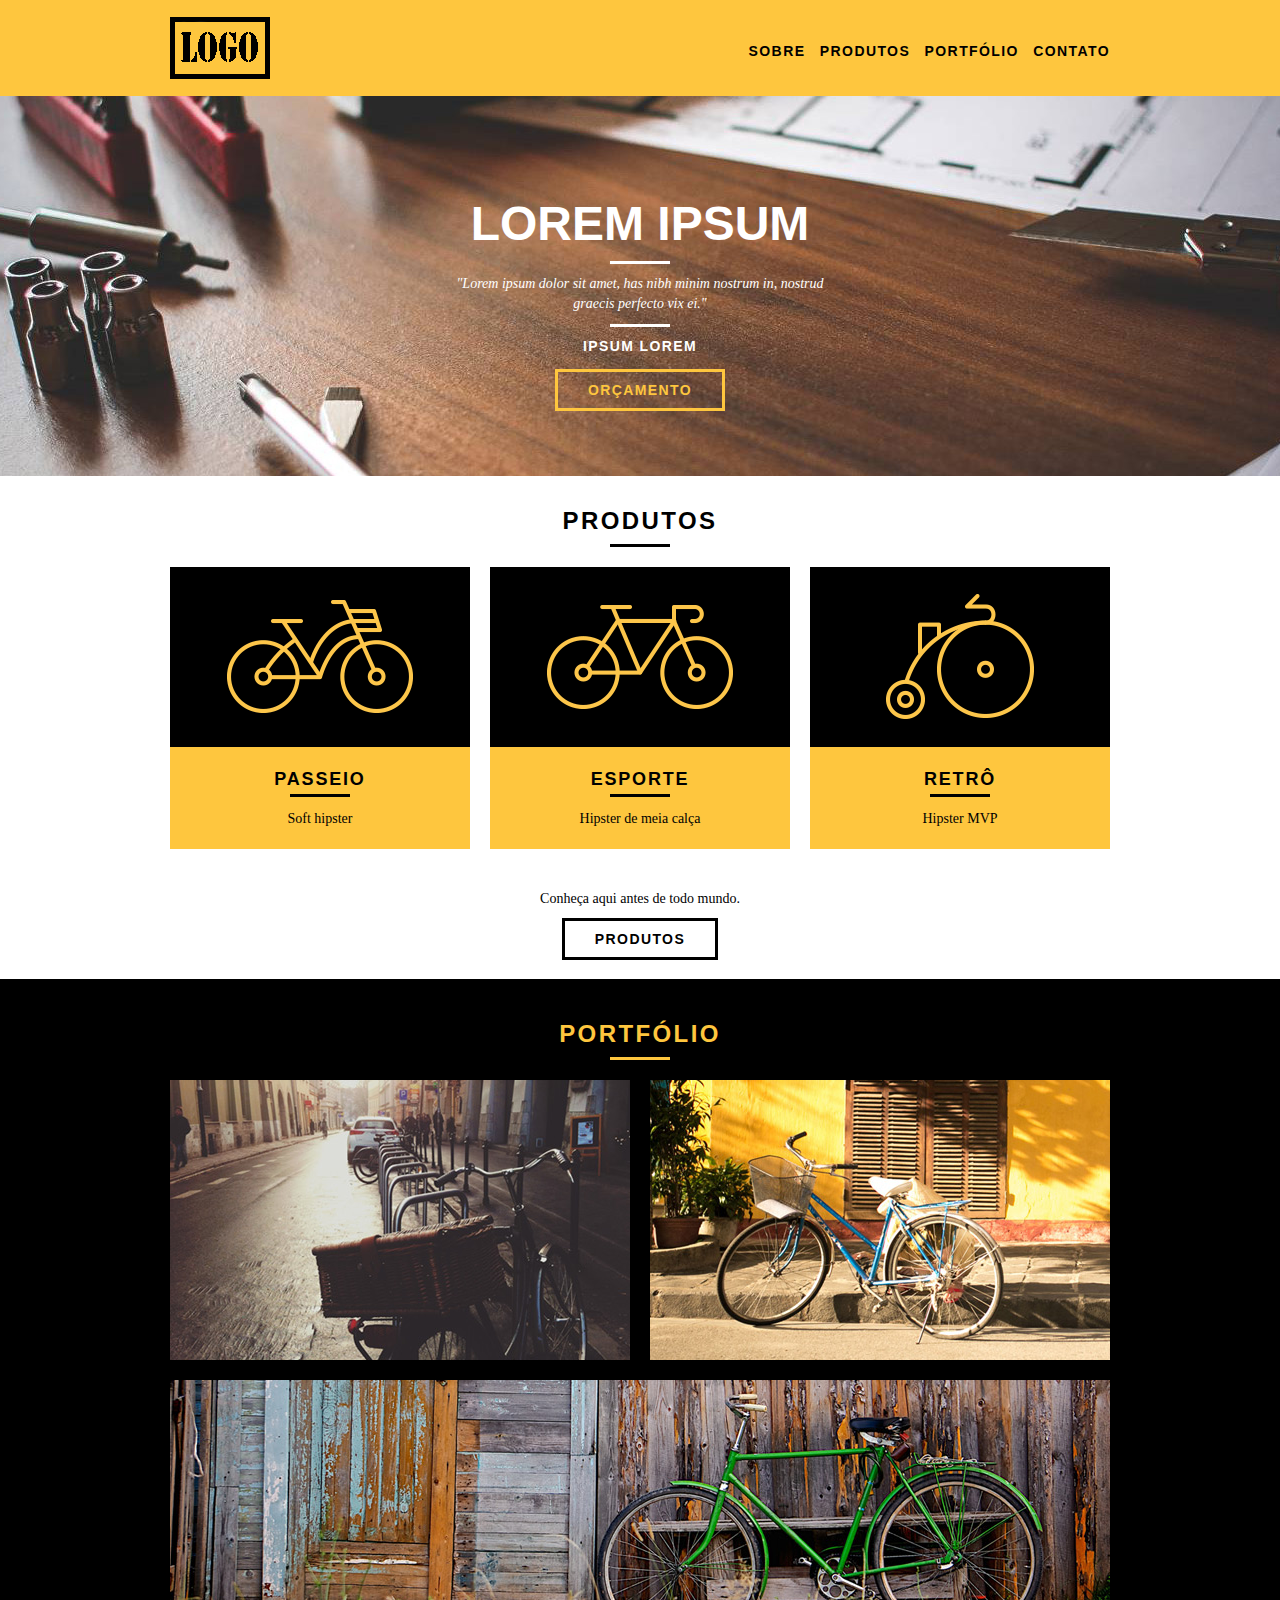
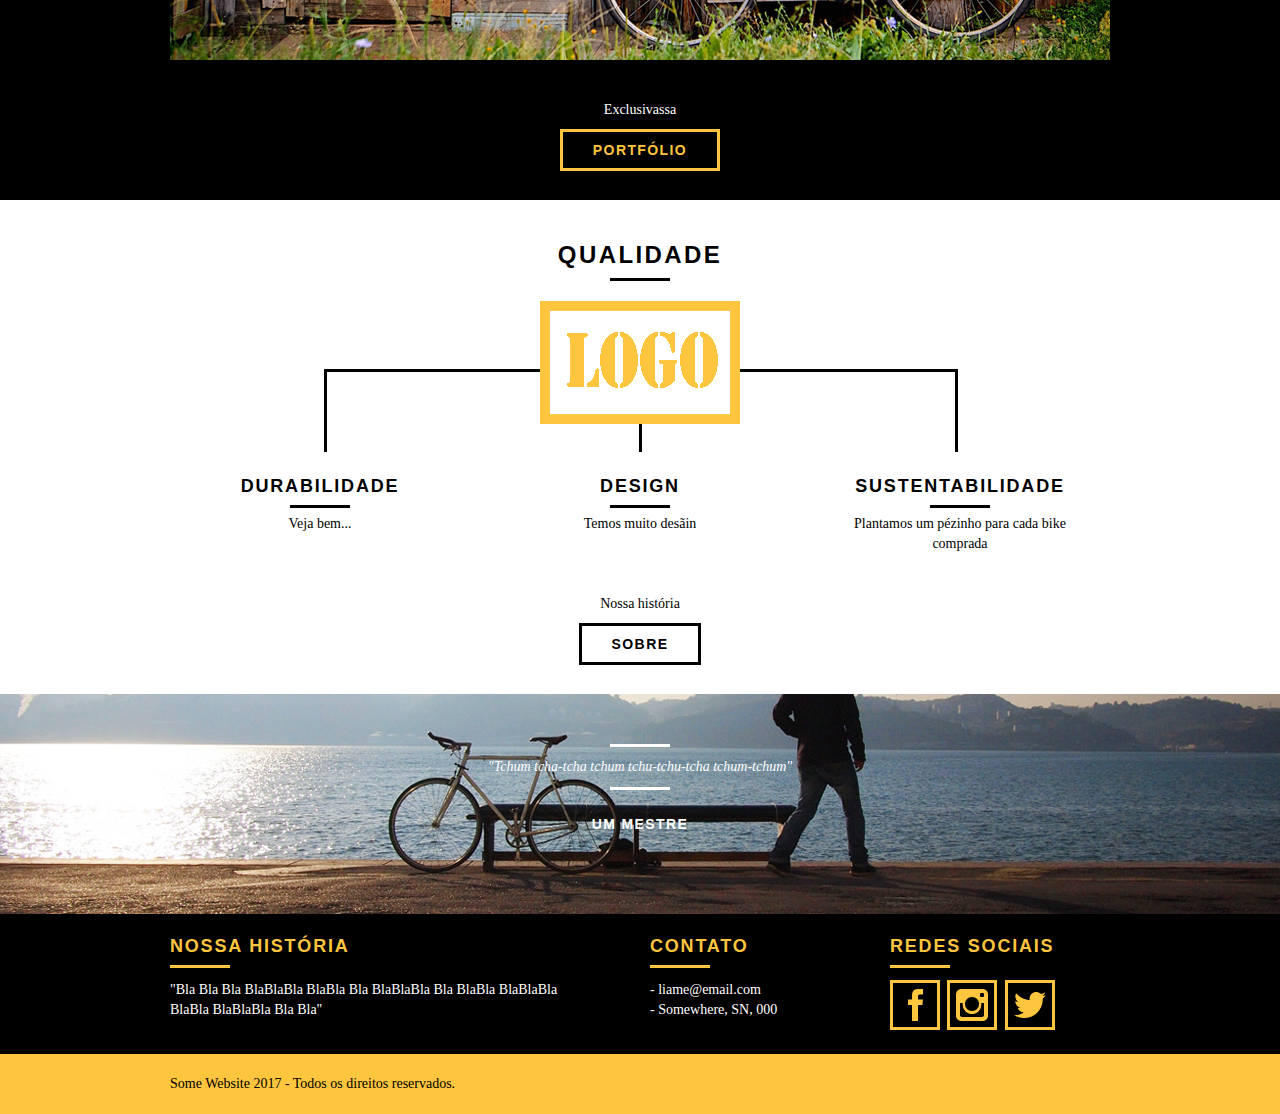
==== index.html @ 2bbde7e0 "adding files" ====
<!DOCTYPE html>
<html lang="pt-br">
	<head>
		<meta charset="utf-8">
		<title>Bikcraft</title>
		<link rel="stylesheet" href="_css/normalize.css">
		<link rel="stylesheet" href="_css/reset.css">
		<link rel="stylesheet" href="_css/grid.css">
		<link rel="stylesheet" href="_css/style.css">
		<link rel="stylesheet" href="_css/responsivo.css">
	</head>
	<body>
		<header class="header">				
			<div class="container">
				<a href="index.html" class="grid-4 ">
					<img src="_pictures/logo.png" alt="Bikcraft">
				</a>
				<nav class="grid-12 header_menu">
					<ul>
						<li><a href="sobre.html">Sobre</a></li>
						<li><a href="produtos.html">Produtos</a></li>
						<li><a href="portfolio.html">Portfólio</a></li>
						<li><a href="contato.html">Contato</a></li>	
					</ul>
				</nav>
			</div>
		</header>
		<!--Fim do Cabeçalho-->	



		
		<section class="intro">
			<div class="container">
				<h1>LOREM IPSUM</h1>
				<blockquote class="quote-external">
					<p>"Lorem ipsum dolor sit amet, has nibh minim nostrum in, nostrud graecis perfecto vix ei."</p>
					<cite>Ipsum Lorem</cite>
				</blockquote>
				<a href="produtos.html" class="btn">Orçamento</a>
			</div>
		</section>
		<!--Fim da Introdução.-->




		<section class="produtos container">
			<h2 class="subtitulo">Produtos</h2>
			<ul class="products_list">
				<li class="grid-1-3">
					<div class="products_icon">
						<img src="_pictures/produtos/passeio.png" alt="Bikecraft Passeio">
					</div>
					<h3>Passeio</h3>
					<p>Soft hipster</p>
				</li>
				<li class="grid-1-3">
					<div class="products_icon">
						<img src="_pictures/produtos/esporte.png" alt="Bikecraft Esporte">
					</div>
					<h3>Esporte</h3>
					<p>Hipster de meia calça</p>
				</li>
				<li class="grid-1-3">
					<div class="products_icon">
						<img src="_pictures/produtos/retro.png" alt="Bikecraft Retrô">
					</div>
					<h3>Retrô</h3>
					<p>Hipster MVP</p>
				</li>				
			</ul>

			<div class="call">
				<p>Conheça aqui antes de todo mundo.</p>
				<a href="produtos.html" class="btn_whitebg">Produtos</a>
			</div>
		</section>
		<!-- Fim dos Produtos-->




		<section class="portfolio">
			<div class="container">
				<h2 class="subtitulo">Portfólio</h2>
				<ul class="portfolio_list">
					<li class="grid-8"><img src="_pictures/portfolio/retro.jpg"></li>
					<li class="grid-8"><img src="_pictures/portfolio/passeio.jpg"></li>
					<li class="grid-16"><img src="_pictures/portfolio/esporte.jpg"></li>
				</ul>

			</div>

			<div class="call">
				<p>Exclusivassa</p>
				<a href="produtos.html" class="btn">Portfólio</a>
			</div>
		</section>
		<!-- Fim do Portfólio -->




		<section class="qualidade container">
			<h2 class="subtitulo">Qualidade</h2>
			<img src="_pictures/qualite.png" alt="Bikcraft">
			<ul class="qualidade_lista">
				<li class="grid-1-3">
					<h3>Durabilidade</h3>
					<p>Veja bem...</p>
				</li>
				<li class="grid-1-3">
					<h3>Design</h3>
					<p>Temos muito desãin</p>
				</li>
				<li class="grid-1-3">
					<h3>Sustentabilidade</h3>
					<p>Plantamos um pézinho para cada bike comprada</p>
				</li>
			</ul>
			<div class="call">
				<p>Nossa história</p>
				<a href="sobre.html" class="btn_whitebg">Sobre</a>
			</div>
		</section>
		<!--Fim de qualidade-->




		<section class="quebra">
			<blockquote class="quote-external container">
				<p class="quote-external">"Tchum tcha-tcha tchum tchu-tchu-tcha tchum-tchum"</p>
				<cite class="quote-external">Um mestre</cite>
			</blockquote>
		</section>
		<!--Fim da quebra-->




		<footer>
			<div class="footer">
				<div class="container">


					<div class="grid-8 historia">
						<h3>Nossa História</h3>
						<p > "Bla Bla Bla BlaBlaBla BlaBla Bla BlaBlaBla Bla BlaBla BlaBlaBla BlaBla BlaBlaBla Bla Bla"</p>
					</div>
					

					<div class="grid-4">
						<h3>Contato</h3>
						
						<ul>
							<li><p>- liame@email.com</p></li>
							<li><p>- Somewhere, SN, 000</p></li>
						</ul>

					</div>

					
					<div class="grid-4 footersocial">
						<h3>Redes Sociais</h3>
						<ul>
							<li><a class="fb" href="http://www.facebook.com/stuckonthis" target="_blank"><img src="_pictures/redes-sociais/facebook.png" alt="Facebook"></a></li>
							
							<li><a class="ins" href="http://www.instagram.com/ericdecol" target="_blank"><img src="_pictures/redes-sociais/instagram.png" alt="Instagram"></a></li>

							<li><a class="tw" href="http://www.twitter.com/ericdecol" target="_blank"><img src="_pictures/redes-sociais/twitter.png" alt="Twitter"></a></li>
						</ul>

					</div>
				</div>
			</div>
			<div class="copy">
				<div class="container">
					<p class="grid-16">Some Website 2017 - Todos os direitos reservados.</p>

				</div>
				
			</div>			
		</footer>
	</body>
</html>
---- _css/grid.css ----
*, *:before, *:after {
  -webkit-box-sizing: border-box; 
  -moz-box-sizing: border-box; 
  box-sizing: border-box;
}

.container {
	width: 960px;
	margin: 0 auto;
	padding: 0px;
	position: relative;
}

.container:after, .container:before {
	content: " ";
	display: table;
}

.container:after {
	clear: both;
}

.grid-1, .grid-2, .grid-3, .grid-4, .grid-5, .grid-6, .grid-7, .grid-8, .grid-9, .grid-10, .grid-11, .grid-12, .grid-13, .grid-14, .grid-15, .grid-16, .grid-1-3 {
	float: left;
	margin-left: 10px;
	margin-right: 10px;
}

.grid-1 	{width: 40px;}
.grid-2 	{width: 100px;}
.grid-3 	{width: 160px;}
.grid-4 	{width: 220px;}
.grid-5 	{width: 280px;}
.grid-6 	{width: 340px;}
.grid-7 	{width: 400px;}
.grid-8 	{width: 460px;}
.grid-9 	{width: 520px;}
.grid-10 	{width: 580px;}
.grid-11 	{width: 640px;}
.grid-12 	{width: 700px;}
.grid-13 	{width: 760px;}
.grid-14 	{width: 820px;}
.grid-15 	{width: 880px;}
.grid-16 	{width: 940px;}
.grid-1-3	{width: 300px;}

@media only screen and (min-width: 768px) and (max-width: 959px) {

.container {
	width: 768px;
}

.grid-1		{width: 28px;}
.grid-2		{width: 76px;}
.grid-3		{width: 124px;}
.grid-4		{width: 172px;}
.grid-5		{width: 220px;}
.grid-6		{width: 268px;}
.grid-7		{width: 316px;}
.grid-8		{width: 364px;}
.grid-9		{width: 412px;}
.grid-10	{width: 460px;}
.grid-11	{width: 508px;}
.grid-12	{width: 556px;}
.grid-13	{width: 604px;}
.grid-14	{width: 652px;}
.grid-15	{width: 700px;}
.grid-16	{width: 748px;}
.grid-1-3	{width: 236px;}

}

@media only screen and (max-width: 767px) {
.container {
	width: 300px;
}

.grid-1, .grid-2, .grid-3, .grid-4, .grid-5, .grid-6, .grid-7, .grid-8, .grid-9, .grid-10, .grid-11, .grid-12, .grid-13, .grid-14, .grid-15, .grid-16, .grid-1-3 {
	width: 300px;
	margin: 0 0 20px 0;
	float: none;
}

}
---- _css/style.css ----
@charset utf-8;
/*globais*/
body{
	font-family: Arial, Helvetica, sans-serif;
}
p{
	font-family: Georgia, "Times New Roman", serif;
	font-size: 14px;
	line-height: 20px;

}
img{
	display: block;
}

.btn{
	border: 3px solid #fec63e;
	padding: 10px 30px;
	color: #fec63e;
	text-transform: uppercase;
	font-size: 14px;
	line-height: 20px;
	letter-spacing: .1em;
	font-weight: bold;

}
.btn:hover {
	color: #FFF;
	border-color: #FFF;
	background: rgba(0,0,0,.4);
}

.btn_whitebg{
	border: 3px solid #000;
	padding: 10px 30px;
	color: #000;
	text-transform: uppercase;
	font-size: 14px;
	line-height: 20px;
	letter-spacing: .1em;
	font-weight: bold;
}
.btn_whitebg:hover{
	color:#fec63e;
	border-color:#fec63e;
	background: rgba(254,198,62,.35);
}

.subtitulo{
	font-weight: bold;
	text-transform: uppercase;
	font-size:24px;
	line-height: 30px;
	color: #000;
	text-align: center;
	letter-spacing: .1em;

}

.subtitulo:after{
	content: "";
	display: block;
	width: 60px;
	height: 3px;
	background:  #000;
	margin: 8px auto;
	margin-bottom: 20px;

}

/*------------------------------header-----------------------------*/
.header{
	position: fixed;
	top: 0;
	width: 100%;
	background: #fec63e;
	padding: 17px 0px;
	z-index: 10;


}


.header_menu{
		text-align: right;

}
.header_menu ul li{
	display: inline-block;
	margin-left: 10px;
	margin-top: 24px;

	

}
.header_menu ul li a{
	color: #000;
	font-weight: bold;
	text-transform: uppercase;
	letter-spacing: .1em;
	font-size: 14px;
	line-height: 20px;
	padding: 15px 0px;
}


.header_menu ul li a:hover{
	color: #FFF;
}
.header_menu ul li a.menu_ativo{
	color: #FFF;
}


/*-----------------introdução-------------------------------*/


.intro{
	width: 100%;
	height: 380px;
	background:url(../_pictures/bg.jpg) no-repeat center;
	background-size: cover;
	margin-top: 96px;
	text-align: center;
	padding-top: 100px;
}

.intro h1{
	font-size: 48px;
	color:  #FFF;
	font-weight: bold;
	text-transform: uppercase;
}	

.quote-external {
	max-width: 400px;
	margin: 0 auto;
	color: white;
	margin-bottom: 25px;

}
.quote-external p:before, .quote-external p:after{
	content: "";
	display: block;
	width: 60px;
	height: 3px;
	background:  #FFF;
	margin: 10px auto;


}

.quote-external p{
	font-style: italic;
	te
}

	


.quote-external cite{
	text-transform: uppercase;	
	font-style: normal;
	font-weight: bold;
	font-size: 14px;
	letter-spacing: .1em;
}
/*------------------INTRODUÇÃO INTERNA--------------------*/
.intro-interna{
	width:100%;
	margin-top:92px;
	height:160px;
	background-size: cover;
	text-align: center;
	color:#fff;
	padding-top: 30px;
}

.intro-interna h1{
	font-size: 40px;
	color:  #FFF;
	font-weight: bold;
	text-transform: uppercase;

}
.intro-interna h1:after{
	content: "";
	display: block;
	width: 60px;
	height: 3px;
	background:  #FFF;
	margin: 10px auto;


}

/*------------------PRODUTOS---------------------*/

.produtos{
	position:relative;
	padding: 30px 0px;	
}
.products_list li{
	background: #fec63e;
	text-align: center;
}
.products_icon{
	background:#000;	
	padding:20px;
}
.products_icon img{
	margin: 0 auto;
}

.products_list li h3{
	font-weight: bold;
	text-transform: uppercase;
	font-size: 18px;
	line-height: 25px;
	letter-spacing: .1em;
	margin-top: 20px;
}
.products_list li h3:after{
	content: "";
	display: block;
	width: 60px;
	height: 3px;
	background:  #000;
	margin: 2px auto;

}
.products_list li p{
	padding: 10px 20px 20px 20px;
}
.call{
	padding-top: 40px;
	text-align: center;
	clear:both;
}
.call p{
	margin-bottom:20px;
}


/*Portfolio*/

.portfolio{
	width:100%;
	background: #000;
	padding: 40px 0;
}
.portfolio .subtitulo{
	color:#fec63e;
}
.portfolio .subtitulo:after{
	background:#fec63e;
}
.portfolio_list li:last-child{
	margin-top: 20px;
}
.portfolio .call p{
	color:#FFF;
}



/*Qualidade e historia	 */

.qualidade{
	padding: 40px 0;
}
.qualidade:after{
	content:"";
	width: 634px;
	height: 83px;
	display: block;
	background: url("../_pictures/linhas.png") no-repeat center;
	position: absolute;
	top: 169px;
	right: 162px;
	z-index: -1;
}
.qualidade img{
	
	margin: 0 auto;
}
.qualidade_lista{
	padding-top: 20px;
	overflow: auto;
}
.qualidade_lista li{
	text-align: center;
	padding: 0 40px;
	margin-top: 10px;
}
.qualidade_lista li h3{
	font-weight: bold;
	text-transform: uppercase;
	font-size: 18px;
	line-height: 25px;
	letter-spacing: .1em;
	margin-top: 20px;
}
.qualidade_lista li h3:after{
	content: "";
	display: block;
	width: 60px;
	height: 3px;
	background:  #000;
	margin: 6px auto;
}

/*Quebra*/

.quebra { 

	background: url("../_pictures/bg-footer.jpg") no-repeat center;
	width: 100%;
	height: 220px;
	background-size: cover;
	text-align: center;
	padding-top: 40px;
 }

 .quebra .quote-external{
 	max-width: 400px;
 }

 /*Footer*/
 .footer{
 	width: 100%;
 	background: #000;
 	color: #fff;
 	padding: 20px 0;

 }

 .footer h3{
 	text-transform: uppercase;
 	font-weight: bold;
 	font-size: 18px;
 	line-height: 25px;
 	color:#fec63e ;
 	letter-spacing: .1em;
 }
 .footer h3:after{
 	content: "";
	display: block;
	width: 60px;
	height: 3px;
	background:  #fec63e;
	margin: 6px 0 12px 0;
 }

 .historia{
 	padding-right: 40px;
 }

 .footersocial ul li{
 	display: inline-block;
 }
 .footersocial ul li a{
 	display: block;
 	border: 3px solid #fec63e;
 	padding: 6px;
 	margin-right: 3px;
 }
 .footersocial .fb:hover{
	border-color: #3b5998;
 }
 .footersocial .tw:hover{
	border-color: #1dcaff;
 }
 .footersocial .ins:hover{
	border-color: #bc2a8d;
 }

 .copy{
 	background-color: #fec63e;
 	width: 100%;
 	padding: 20px 0;
 }
---- _css/responsivo.css ----
/*Estilo para Tablets*/
@media only screen and (min-width: 768px) and (max-width: 959px) {



}
/*Estilo para Smartphones*/
@media only screen and (max-width: 767px) {
/*header*/

.header{
	position:relative;
	padding-bottom: 0px;
}
.header img{
	margin:0 auto 20px auto;
}
.header_menu{
	text-align: center
}
.header_menu ul li{


	margin:0;

}
.header_menu ul li a{
	width:140px;
	border:4px solid #000;
	color: #000;
	font-weight: bold;
	text-transform: uppercase;
	letter-spacing: .1em;
	font-size: 14px;
	line-height: 20px;
	padding: 18px 5px;
	float:left;
	display: block;
	}
	.header_menu ul li a:hover{
	border-color: #FFF;
	}
/*Introdução*/

.intro{
	margin-top: 0px;
	padding-top: 20px;
	background:url(../_pictures/bg-mobile.jpg) no-repeat center;
}
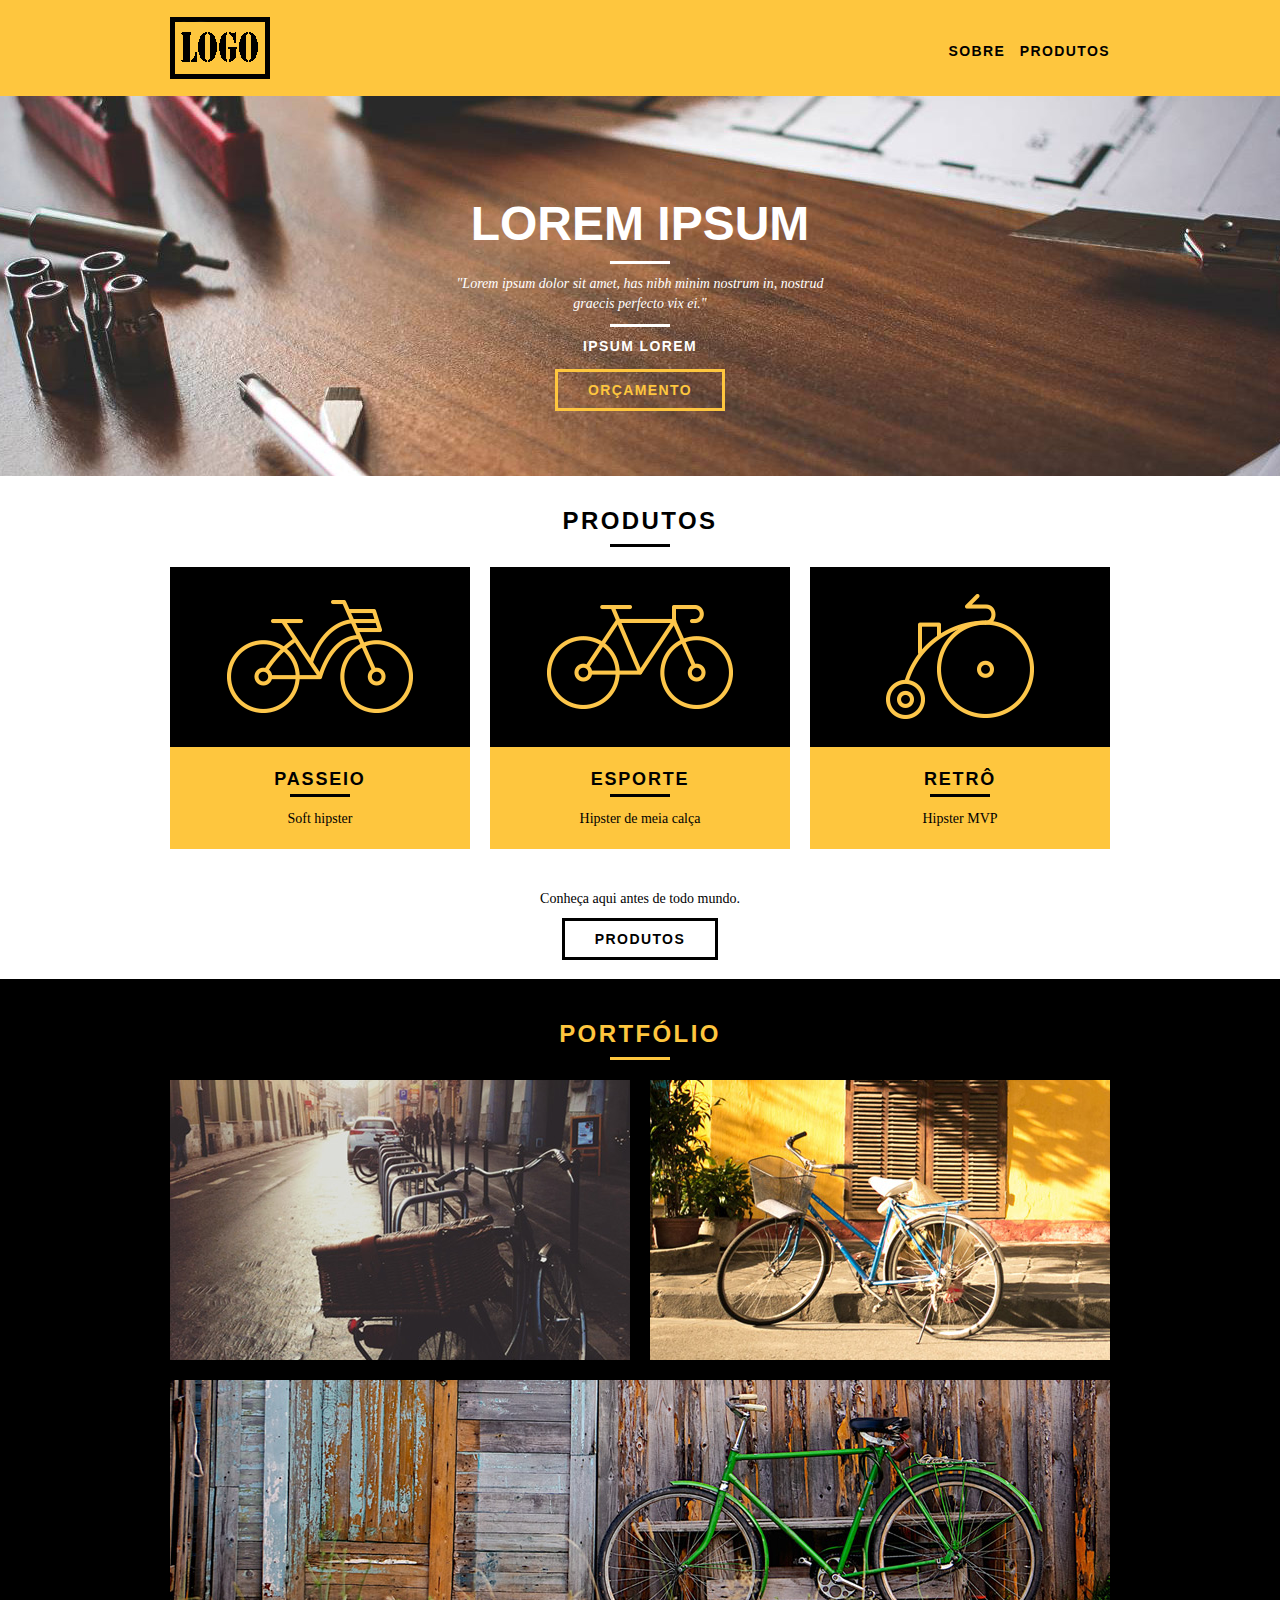
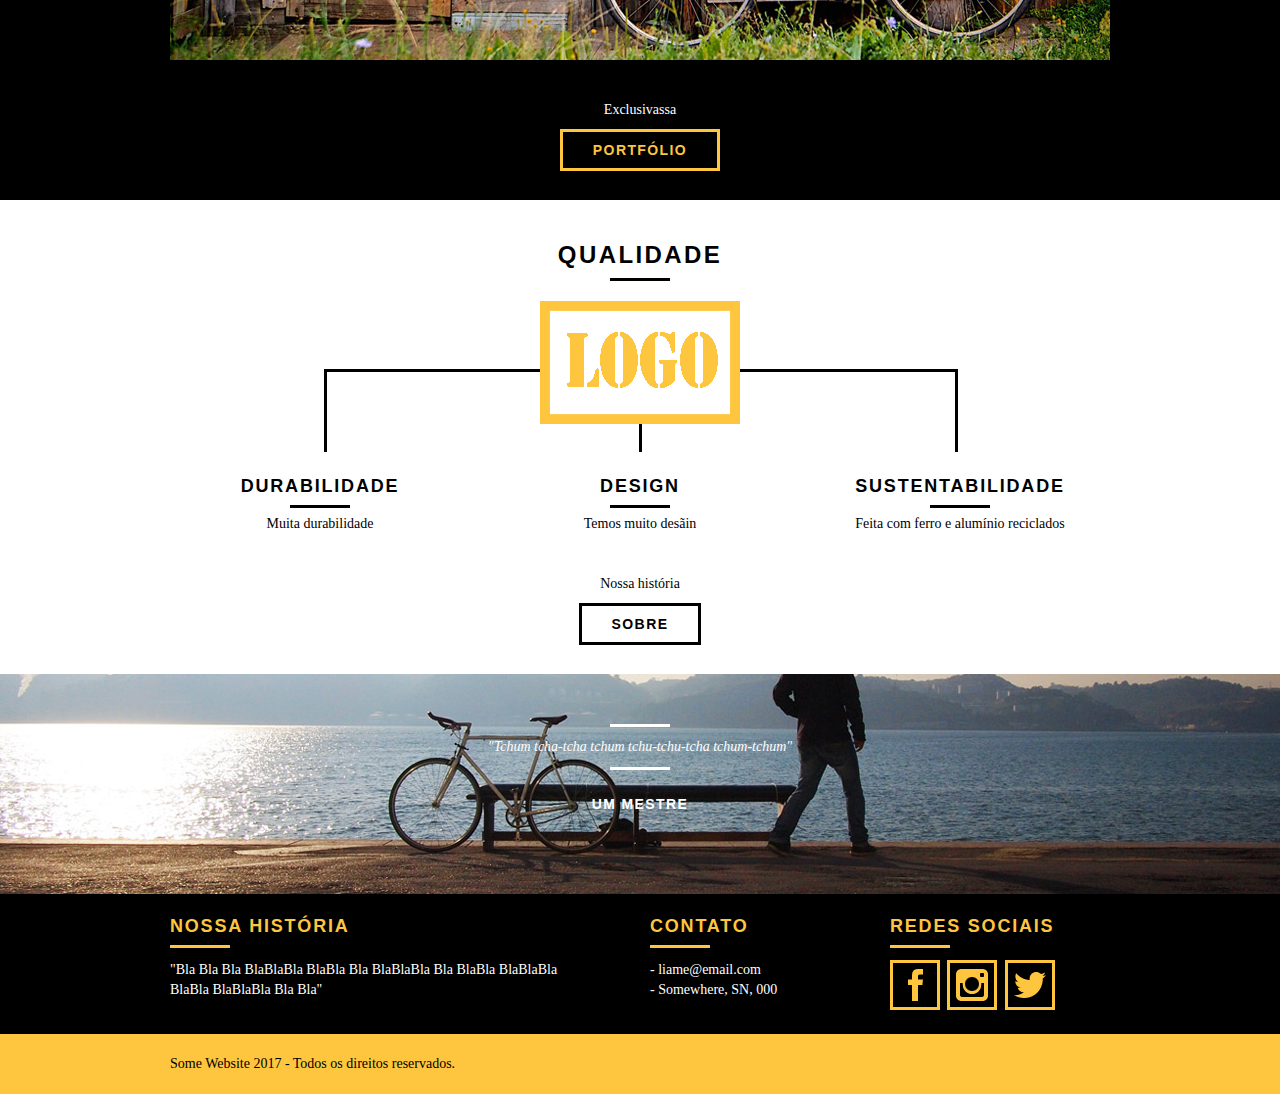
==== commit 85400ebe: "melhorias gerais de conteudo e estrutura" ====
--- a/index.html
+++ b/index.html
@@ -2,7 +2,7 @@
 <html lang="pt-br">
 	<head>
 		<meta charset="utf-8">
-		<title>Bikcraft</title>
+		<title>Bike</title>
 		<link rel="stylesheet" href="_css/normalize.css">
 		<link rel="stylesheet" href="_css/reset.css">
 		<link rel="stylesheet" href="_css/grid.css">
@@ -19,8 +19,8 @@
 					<ul>
 						<li><a href="sobre.html">Sobre</a></li>
 						<li><a href="produtos.html">Produtos</a></li>
-						<li><a href="portfolio.html">Portfólio</a></li>
-						<li><a href="contato.html">Contato</a></li>	
+						<!--<li><a href="portfolio.html">Portfólio</a></li>-->
+						<!--<li><a href="contato.html">Contato</a></li>-->	
 					</ul>
 				</nav>
 			</div>
@@ -108,7 +108,7 @@
 			<ul class="qualidade_lista">
 				<li class="grid-1-3">
 					<h3>Durabilidade</h3>
-					<p>Veja bem...</p>
+					<p>Muita durabilidade</p>
 				</li>
 				<li class="grid-1-3">
 					<h3>Design</h3>
@@ -116,7 +116,7 @@
 				</li>
 				<li class="grid-1-3">
 					<h3>Sustentabilidade</h3>
-					<p>Plantamos um pézinho para cada bike comprada</p>
+					<p>Feita com ferro e alumínio reciclados</p>
 				</li>
 			</ul>
 			<div class="call">
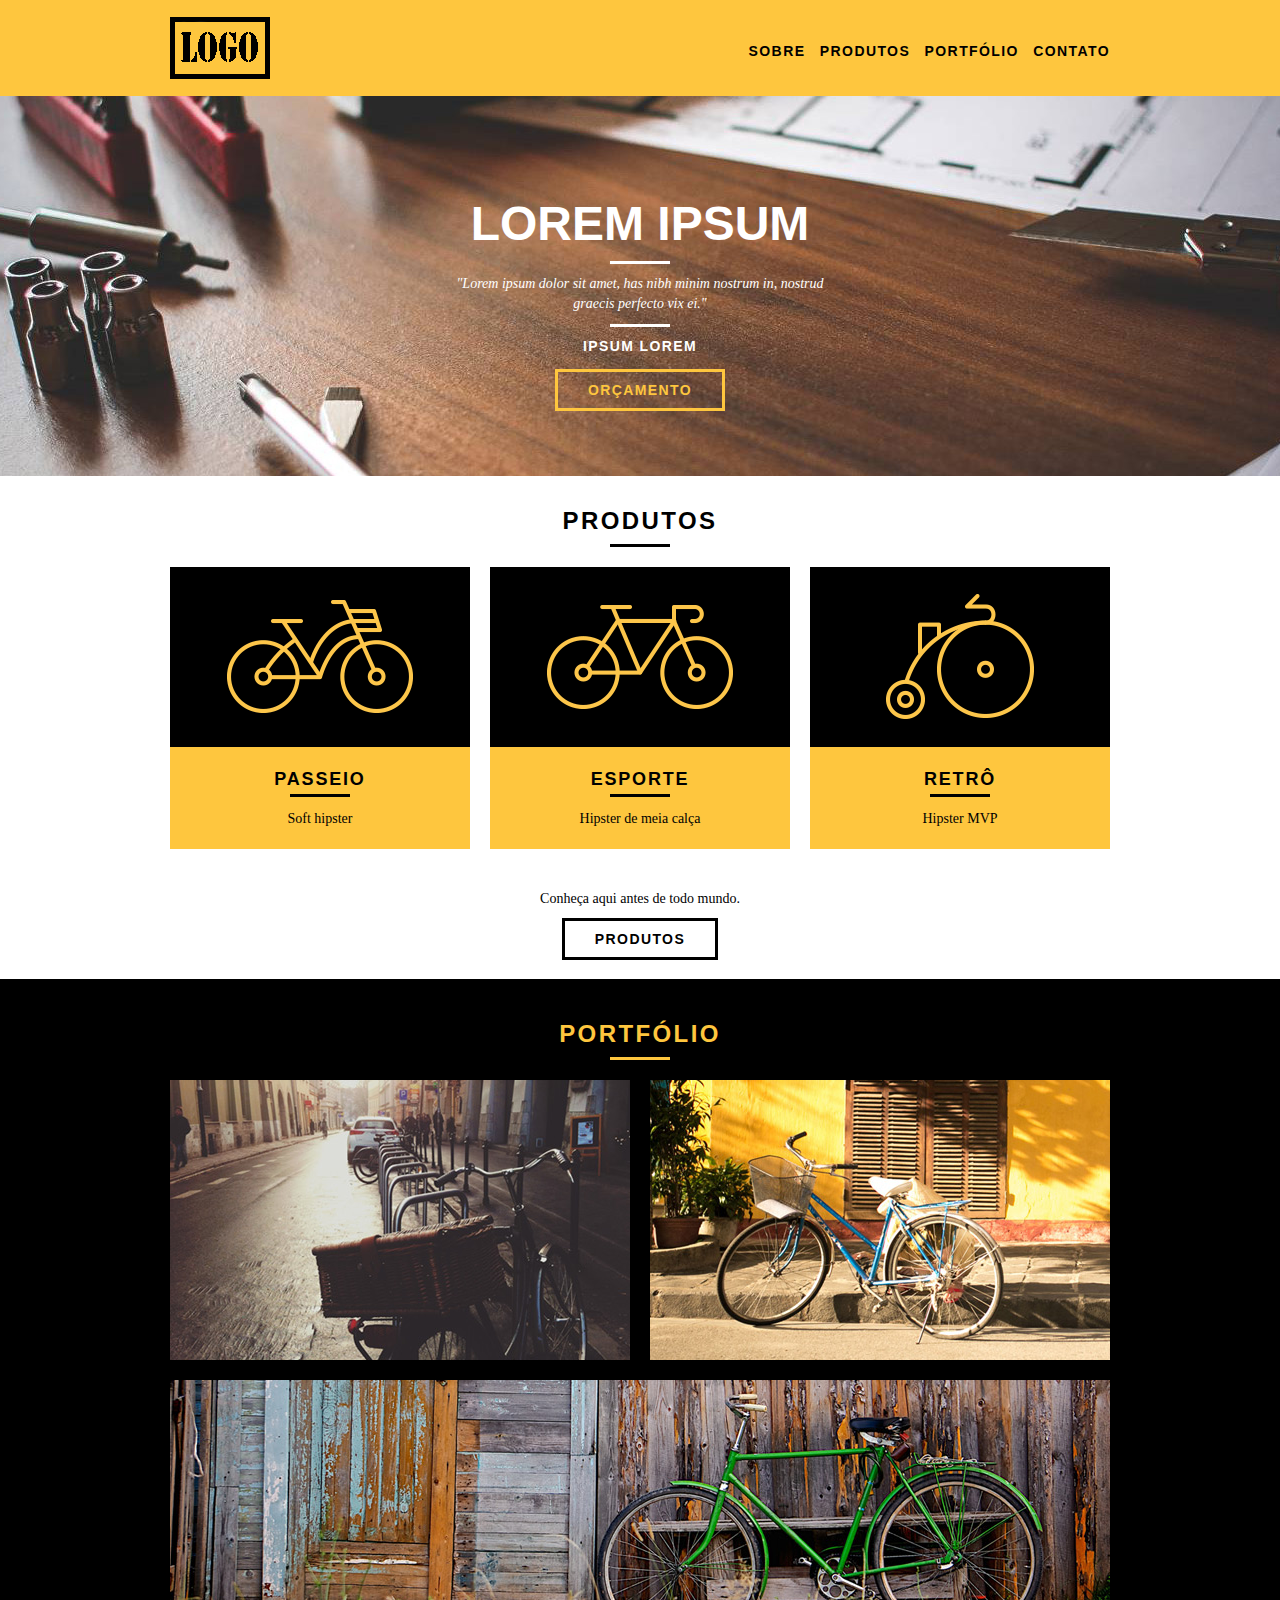
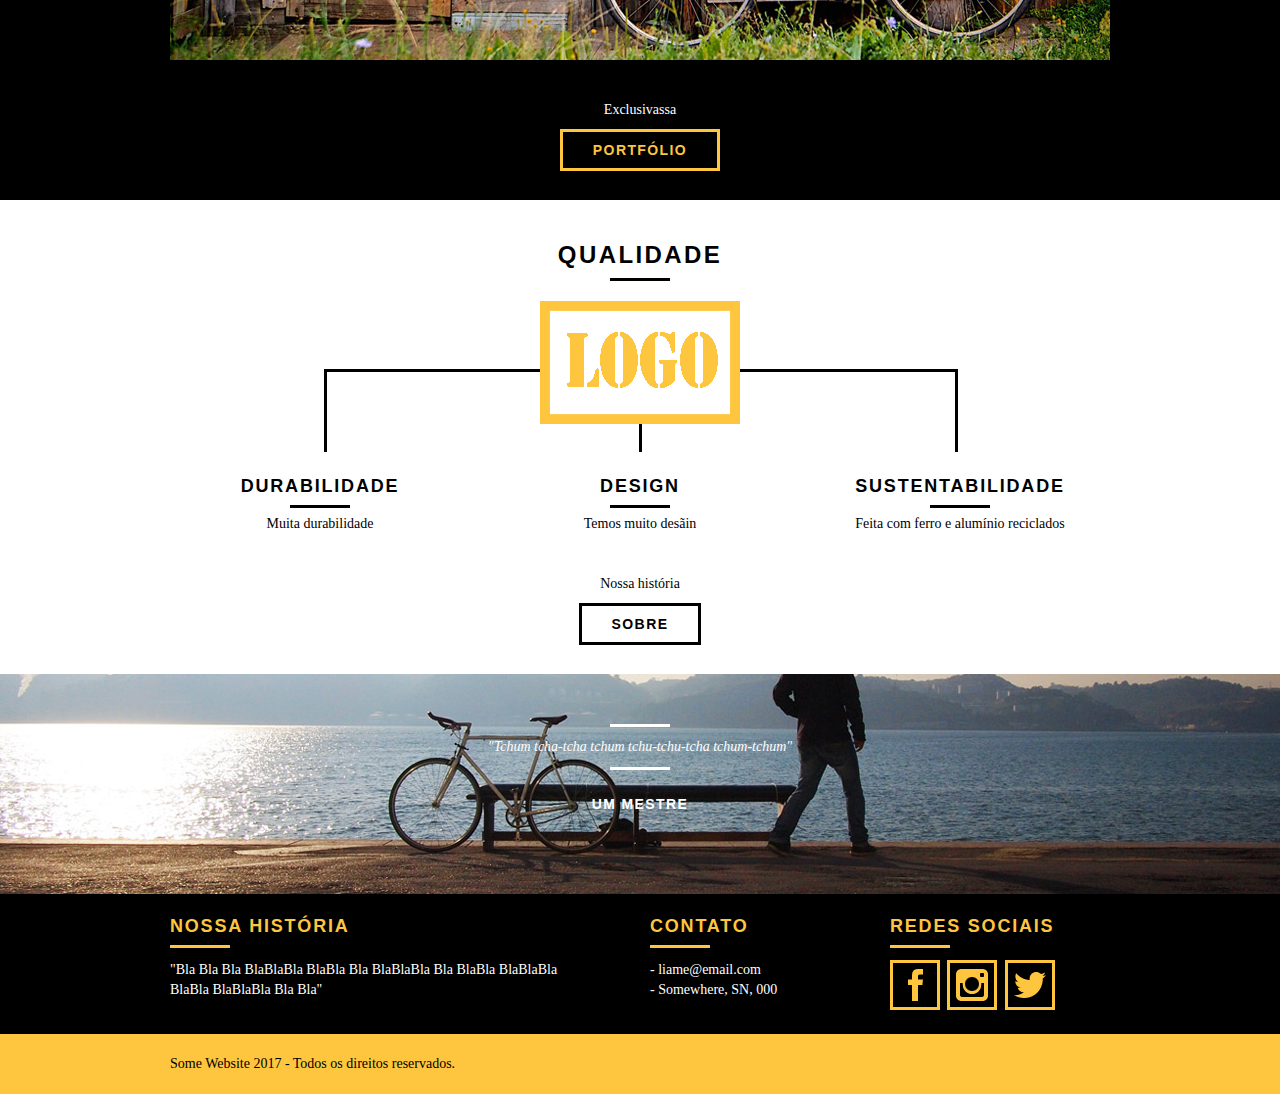
==== commit 2376f974: "add produtos" ====
--- a/index.html
+++ b/index.html
@@ -19,8 +19,8 @@
 					<ul>
 						<li><a href="sobre.html">Sobre</a></li>
 						<li><a href="produtos.html">Produtos</a></li>
-						<!--<li><a href="portfolio.html">Portfólio</a></li>-->
-						<!--<li><a href="contato.html">Contato</a></li>-->	
+						<li><a href="portfolio.html">Portfólio</a></li>
+						<li><a href="contato.html">Contato</a></li>
 					</ul>
 				</nav>
 			</div>
